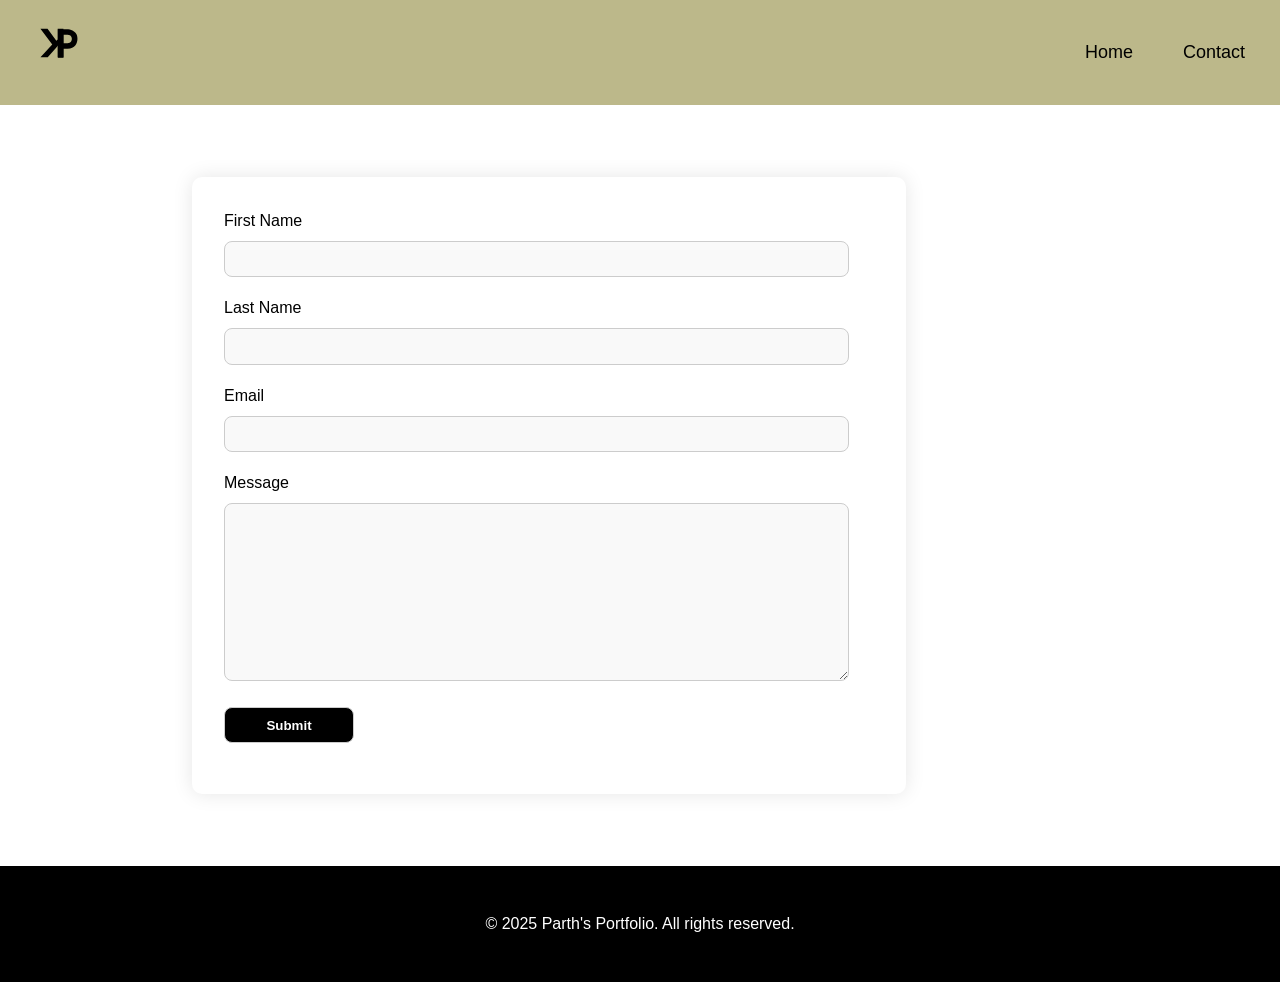
==== contact.html @ 4687cc7b "Contact Page added" ====
<!DOCTYPE html>
<html lang="en">
<head>
    <meta charset="UTF-8">
    <meta name="viewport" content="width=device-width, initial-scale=1.0">
    <link rel="stylesheet" href="Style/day1.css">
    <title>Parth's Portfolio</title>
</head>
<body>
    <div class="header-style">
        <header>
            <div class="logo"><a href="#"><img src="Group 1.svg" alt=""></a></div>
        </header>
        <nav>
            <ul>
                <li><a href="day1.html">Home</a></li>
                <li><a href="contact.html">Contact</a></li>
            </ul>
        </nav>
    </div>
    <section>
        <div class="contact-form">
            <form action="">
                <div>
                    <label for="firstname">First Name</label>
                    <input type="text" id="firstname" name="firstname" class="input" required>
                </div>
                <div>
                    <label for="lastname">Last Name</label>
                    <input type="text" id="lastname" name="lastname" class="input" required>
                </div>
                <div>
                    <label for="email">Email</label>
                    <input type="email" id="email" name="email" class="input" required>
                </div>
                <div>
                    <label for="message">Message</label>
                    <textarea id="message" name="message" class="input" required></textarea>
                </div>            
                <div>
                    <input type="submit" name="submit" value="Submit" class="input">
                </div>
            </form>            
        </div>
    </section>
    <footer>
        <p>© 2025 Parth's Portfolio. All rights reserved.</p>
    </footer>
</body>
</html>
---- Style/day1.css ----
/* Style for the body tag */
body {
    margin: 0;
    /*font-family: Cambria, Cochin, Georgia, Times, 'Times New Roman', serif;*/
    font-family: Arial, Helvetica, sans-serif;
    line-height: 1.5;
    /*color: #191d34;*/
}

/* Header */
.header-style {
    padding: 15px 20px;
    background-color: #deb888;
    background-color: #bcb88a;
    display: flex;
    justify-content: space-between; 
    align-items: center;
}

/* Logo */
.logo a {
    font-weight: bold;
    font-size: 50px;
    color: #000;
    padding: 10px;
    text-decoration: none;
}

.logo img{
    width: 50px;
    height: 50px;
}

/* Navigation */
nav ul {
    list-style: none;
    margin: 0;
    padding: 0;
    display: flex;
    gap: 20px; 
}

nav ul li {
    margin: 0;
}

nav ul li a {
    text-decoration: none;
    color: #000;
    font-size: 18px;
}

nav ul li a:hover {
    text-decoration: underline;
    text-decoration-color: #fff;
}

nav ul li {
    position: relative;
    padding: 10px 15px;
    cursor: pointer;
    color: #000;
    font-size: 18px;
}

.dropdown-menu {
    display: none;
    position: absolute;
    top: 100%;
    right: 0;  /* Align to the right */
    background: white;
    border: 1px solid #ccc;
    list-style: none;
    padding: 0;
    margin: 0;
    min-width: 150px;
    max-width: fit-content;
    box-shadow: 0 4px 6px rgba(0, 0, 0, 0.1);
    overflow: hidden;
    white-space: nowrap; 
    z-index: 1000;
}

.dropdown:hover .dropdown-menu {
    display: block;
}

.dropdown-menu li {
    padding: 10px;
}

.dropdown-menu li a {
    text-decoration: none;
    color: black;
    display: block;
}

.dropdown:hover .dropdown-menu {
    display: block;
}

/* Intro Section */
#intro {
    display: flex;
    align-items: center;
    justify-content: space-between;
    margin: 20px auto;
    max-width: 960px;
    padding: 20px;
    gap: 20px;
}

.intro-info {
    flex: 1;
}  

.intro-info h1{
    font-size: 3rem;
    margin-bottom: 10px;
}

.intro-info p{
    font-size: 1.2rem;
    line-height: 1.8;
    margin-bottom: 20px;
}

.about-info{
    font-size: 1.2rem;
    line-height: 1.8;
    margin-bottom: 20px;
}

.intro-image {
    flex: 1;
    max-width: 100%;
    height: auto;
    border-radius: 10px;
    height: 500px;
    object-fit: cover;
}

.btn-explore input[type="submit"]{
    background-color: #000;
    color:#fff;
    border:none;
    padding: 15px 20px;
    font-size:1rem;
    cursor: pointer;
    border-radius: 5px;
    display: inline-flex;
    align-items: center;
    gap: 10px;
    transition: all 0.3s ease-in-out;
}

.btn-explore input[type="submit"]:hover{
    background-color: #333;
    color:#fff;
    transform: translateY(-3px);
    box-shadow: 0 4px 6px rbga(0,0,0,0.2);
}   

/* Highlights Section */
#highlights,#artifacts {
    display: flex;
    justify-content: space-around;
    margin: 20px auto;
    padding: 20px 0;
    max-width: 960px;
    box-sizing: border-box;
}

.highlight, .artifact {
    text-align: center;
    max-width: 30%;
}

.highlight img, .artifact img {
    width: 100%;
    height: auto;
    border: 1px solid #ddd;
    padding: 5px;
    border-radius: 8px;
    object-fit: cover;
}

.highlight p {
    margin-top: 10px;
    font-size: 1rem;
    color: #333;
}

/* About Sections */
#about{
    max-width: 960px;
    margin: 20px auto;
    padding: 20px;
}

h3{
    font-size: 30px;
    margin-bottom: 15px;
    color:#333;
}

.abt-skills{
    display: flex;
    justify-content: space-between;
    gap:10px;
}

.abt-skills > div {
    flex: 1; 
    max-width: 320px;
    background-color: #fff;
    padding: 15px;
}

.abt-skills h4{
    font-size: 20px;
    color:#444;
}

.abt-skills p{
    font-size: 18px;
    padding:5px 10px 5px 0;
    word-spacing: 5px;
}

/* Philosophy Page*/

section {
    align-items: center;
    justify-content: space-between;
    margin: 20px auto;
    max-width: 960px;
    padding: 20px;
    gap: 20px;
}
.hero-img{
    width: 100%;
}
.panel{
    font-family: Cambria, Cochin, Georgia, Times, 'Times New Roman', serif;
    font-size: 20px;
    word-spacing: 0.5rem;
}

/*  */
/* Learning Strategy Section */
.section-learning {
    max-width: 960px;
    margin: 20px auto;
    padding: 20px;
}

.title-learning {
    font-size: 2.5rem;
    text-align: center;
    margin-bottom: 20px;
}

.learning-topic {
    font-size: 2rem;
    color: #4e4e4e;
    text-align: center;
    margin-bottom: 20px;
}

h4 {
    font-size: 1.2rem;
    color: #333;
    margin-top: 20px;
    margin-bottom: 10px;
}

/* Hero Image */
.hero-img {
    width: 100%;
    max-height: 500px;
    object-fit: cover;
    border-radius: 8px;
    margin-bottom: 20px;
}

/* Paragraph */
.learning-desc-content {
    font-size: 1.4rem;
    line-height: 1.6;
    color: #555;
    margin-top: 20px;
    margin-bottom: 10px;
}

/* Code block */
pre {
    background-color: #2e2e2e;
    color: #f8f8f8;
    padding: 20px;
    border-radius: 8px;
    overflow-x: auto;
    font-family: 'Courier New', monospace;
    font-size: 1rem;
    margin-bottom: 20px;
}

.banner-img img{
    width: 100%;
    max-height: 500px;
    object-fit: cover;
    border-radius: 8px;
    margin-bottom: 20px;
}
/* Unordered list */
ul {
    list-style: disc;
    margin: 20px;
    padding-left: 20px;
}

ul li {
    font-size: 1rem;
    color: #333;
    margin-bottom: 10px;
}

.skill, .assessment, .artifact-content, .rationale{
    font-size: 1.4rem;
    line-height: 1.6;
    color: #555;
    margin-top: 20px;
    margin-bottom: 10px;
}
.mindset{
    font-size: 1.3rem;
    color: #191d34;
}
.grit, .resilience{
    font-size: 1.3rem;
    color: #191d34;
}

.grit-img {
    width: 100%; 
    max-width: 500px; 
    margin: 0 auto; 
    padding: 10px; 
    text-align: center; 
    box-shadow: 0 4px 8px rgba(0, 0, 0, 0.2); 
    border-radius: 8px; 
}

.grit-img img {
    width: 100%; 
    height: auto; 
    border-radius: 8px; 
}


.contact-form {
    width: 100%;
    max-width: 650px;
    background-color: #fff;
    box-shadow: 0 0 20px rgba(0, 0, 0, 0.1);
    padding: 2rem;
    border-radius: 10px;
    margin: 2rem;
}

form div {
    margin-bottom: 1.2rem;
}

form label {
    display: block;
    margin-bottom: 0.5rem;
    font-weight: 500;
}

.input {
    width: 90%;
    outline: none;
    border: 1px solid #ccc;
    padding: 0.6rem 1.2rem;
    border-radius: 8px;
    background: #f9f9f9;
    transition: border 0.3s;
}

.input:focus {
    border: 1px solid #007BFF;
}

textarea.input {
    padding: 0.8rem 1.2rem;
    min-height: 150px;
    resize: vertical;
}

input[type="submit"] {
    background-color: #000;
    color: white;
    font-weight: bold;
    cursor: pointer;
    transition: border 0.3s;
    width: 20%;
}

input[type="submit"]:hover {
    background-color: #fff;
    color: #000;
}


/* Footer */
footer {
    display: flex;
    flex-direction: column;
    align-items: center; 
    padding: 30px 20px; 
    background-color: #000;
    color: #fff; 
    text-align: center;
}

footer div {
    margin-top: 10px; 
    display: flex;
    gap: 15px; 
}

footer a {
    text-decoration: none;
    color: #fff;
    font-weight: bold;
}

footer a:hover {
    color: #fff; 
    text-decoration: underline;
    transition: color ease-in 0.2s; 
}

/* Responsive Design */
@media (max-width: 1024px) {
    #intro {
        flex-direction: column;
        text-align: center;
    }

    .intro-image {
        height: auto; 
        margin-top: 20px;
    }

    .btn-explore input[type="submit"] {
        padding: 12px 18px;
        font-size: 0.9rem;
    }

    #highlights {
        flex-wrap: wrap;
        gap: 20px;
    }

    .highlight {
        flex: 1 1 45%; 
        max-width: 100%;
    }
}

@media (max-width: 768px) {
    section {
        padding: 15px;
    }

    h1 {
        font-size: 2rem;
    }

    h2 {
        font-size: 1.8rem;
    }

    h3 {
        font-size: 1.3rem;
    }

    h4 {
        font-size: 1.1rem;
    }
    .header-style {
        flex-direction: column;
        align-items: center;
    }

    nav ul {
        flex-direction: column;
        gap: 10px;
    }

    #intro {
        padding: 10px;
    }

    #highlights {
        flex-direction: column;
        gap: 20px;
        text-align: center;
    }

    .abt-skills {
        flex-direction: column;
        text-align: center;
        gap: 15px;
    }

    .abt-skills > div {
        max-width: 100%;
    }
}

@media (max-width: 576px) {
    .logo a {
        font-size: 30px;
    }

    nav ul li a {
        font-size: 16px;
    }

    #intro h1 {
        font-size: 2rem;
    }

    #intro p {
        font-size: 1rem;
    }

    #highlights {
        padding: 10px 0;
    }

    footer {
        padding: 20px 10px;
    }

    footer div {
        flex-direction: column;
        align-items: center;
        gap: 10px;
    }
}
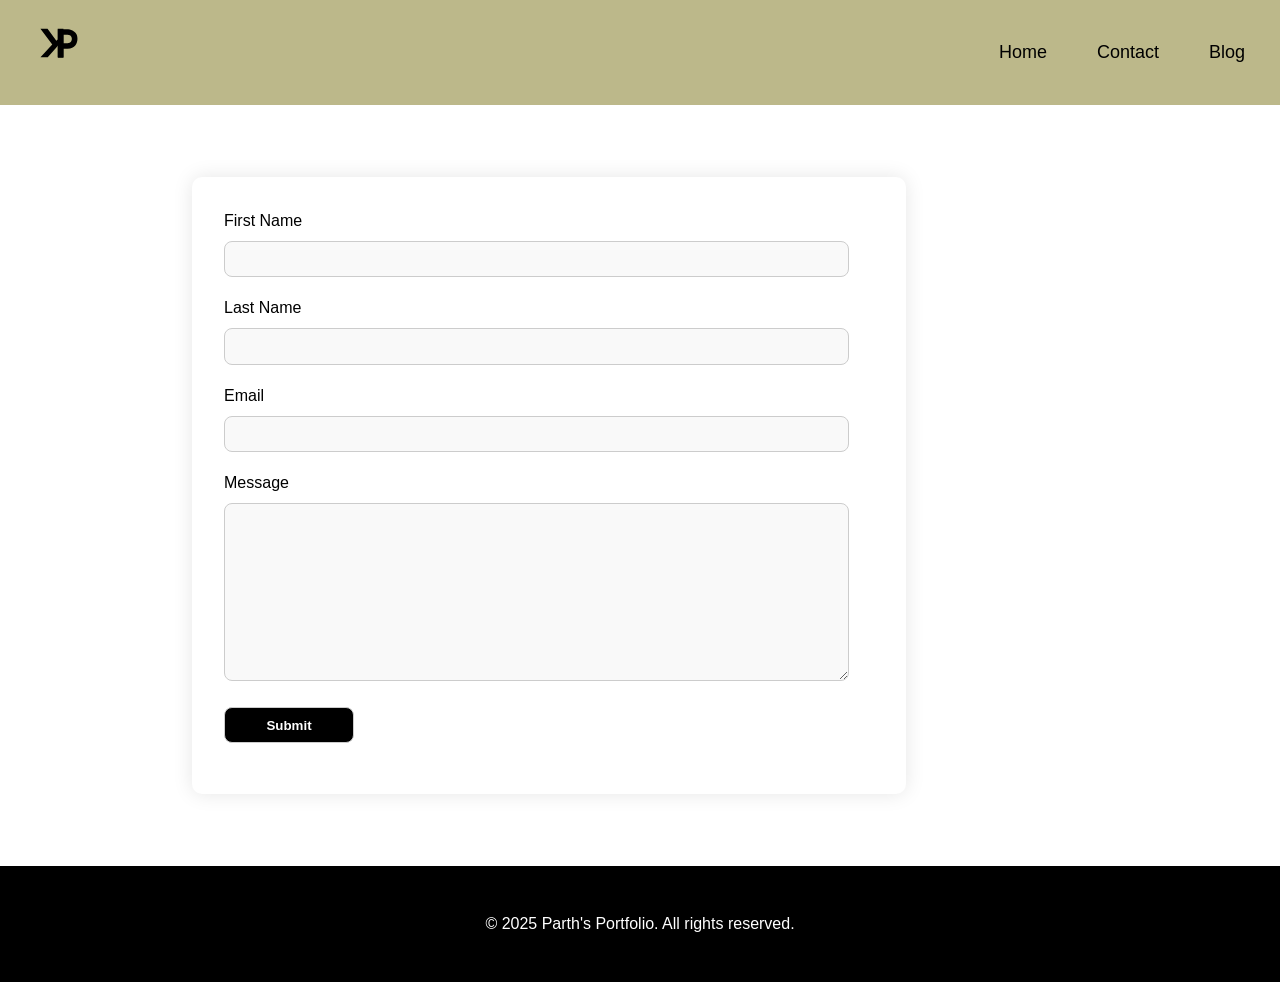
==== commit 6ff6a20a: "Updated Whole Portfolio" ====
--- a/contact.html
+++ b/contact.html
@@ -15,6 +15,7 @@
             <ul>
                 <li><a href="day1.html">Home</a></li>
                 <li><a href="contact.html">Contact</a></li>
+                <li><a href="blog.html">Blog</a></li>
             </ul>
         </nav>
     </div>
--- a/Style/day1.css
+++ b/Style/day1.css
@@ -1,7 +1,6 @@
 /* Style for the body tag */
 body {
     margin: 0;
-    /*font-family: Cambria, Cochin, Georgia, Times, 'Times New Roman', serif;*/
     font-family: Arial, Helvetica, sans-serif;
     line-height: 1.5;
     /*color: #191d34;*/
@@ -120,13 +119,13 @@
 }
 
 .intro-info p{
-    font-size: 1.2rem;
+    font-size: 1rem;
     line-height: 1.8;
     margin-bottom: 20px;
 }
 
 .about-info{
-    font-size: 1.2rem;
+    font-size: 1rem;
     line-height: 1.8;
     margin-bottom: 20px;
 }
@@ -243,6 +242,7 @@
 }
 .panel{
     font-family: Cambria, Cochin, Georgia, Times, 'Times New Roman', serif;
+    font-family: Arial, Helvetica, sans-serif;
     font-size: 20px;
     word-spacing: 0.5rem;
 }
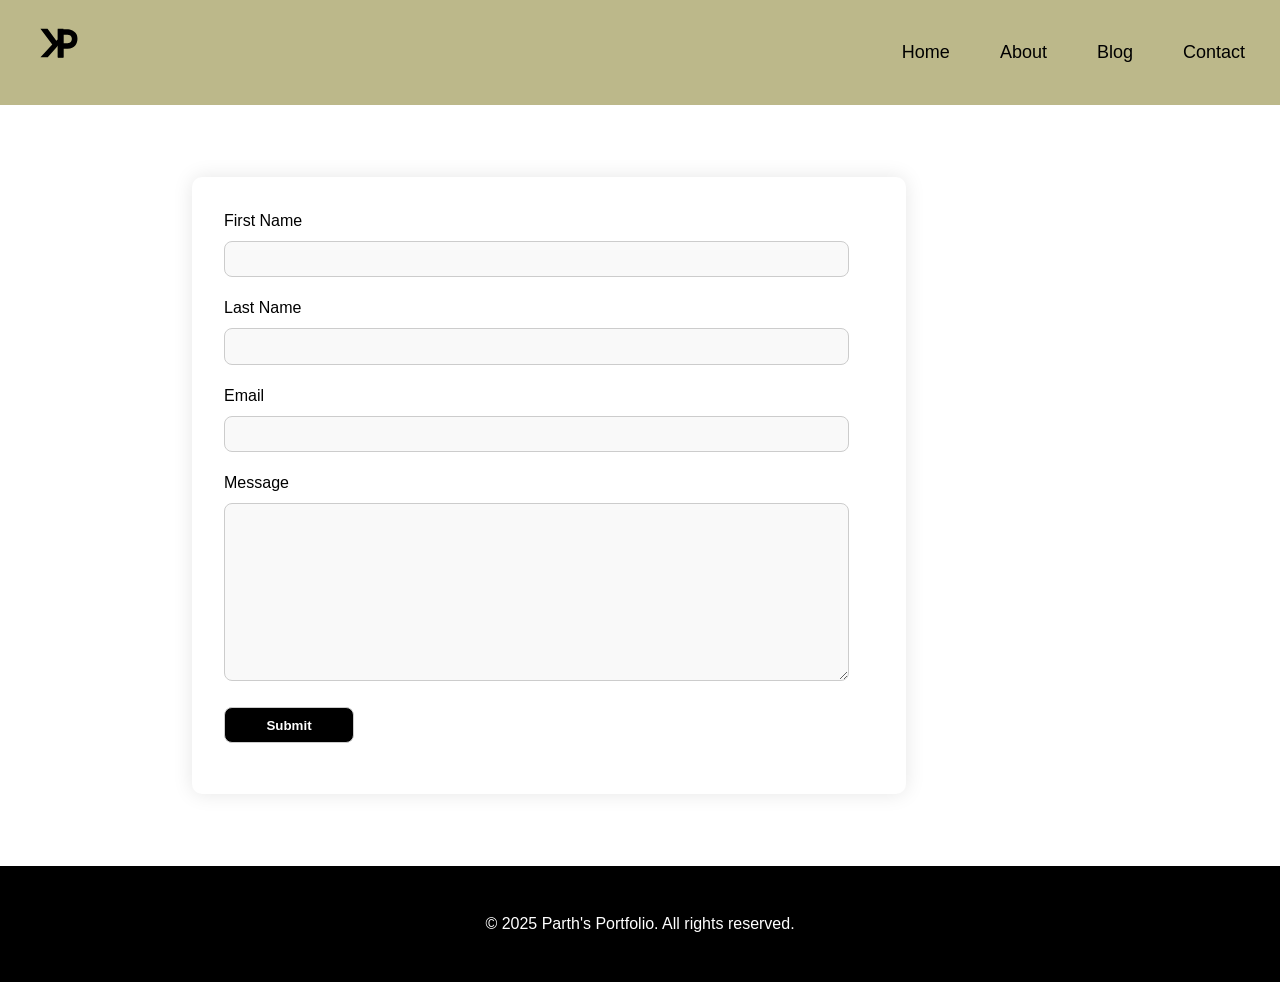
==== commit b861ee4d: "Make changes" ====
--- a/contact.html
+++ b/contact.html
@@ -14,8 +14,9 @@
         <nav>
             <ul>
                 <li><a href="day1.html">Home</a></li>
+                <li><a href="about.html">About</a></li>
+                <li><a href="blog.html">Blog</a></li>
                 <li><a href="contact.html">Contact</a></li>
-                <li><a href="blog.html">Blog</a></li>
             </ul>
         </nav>
     </div>
